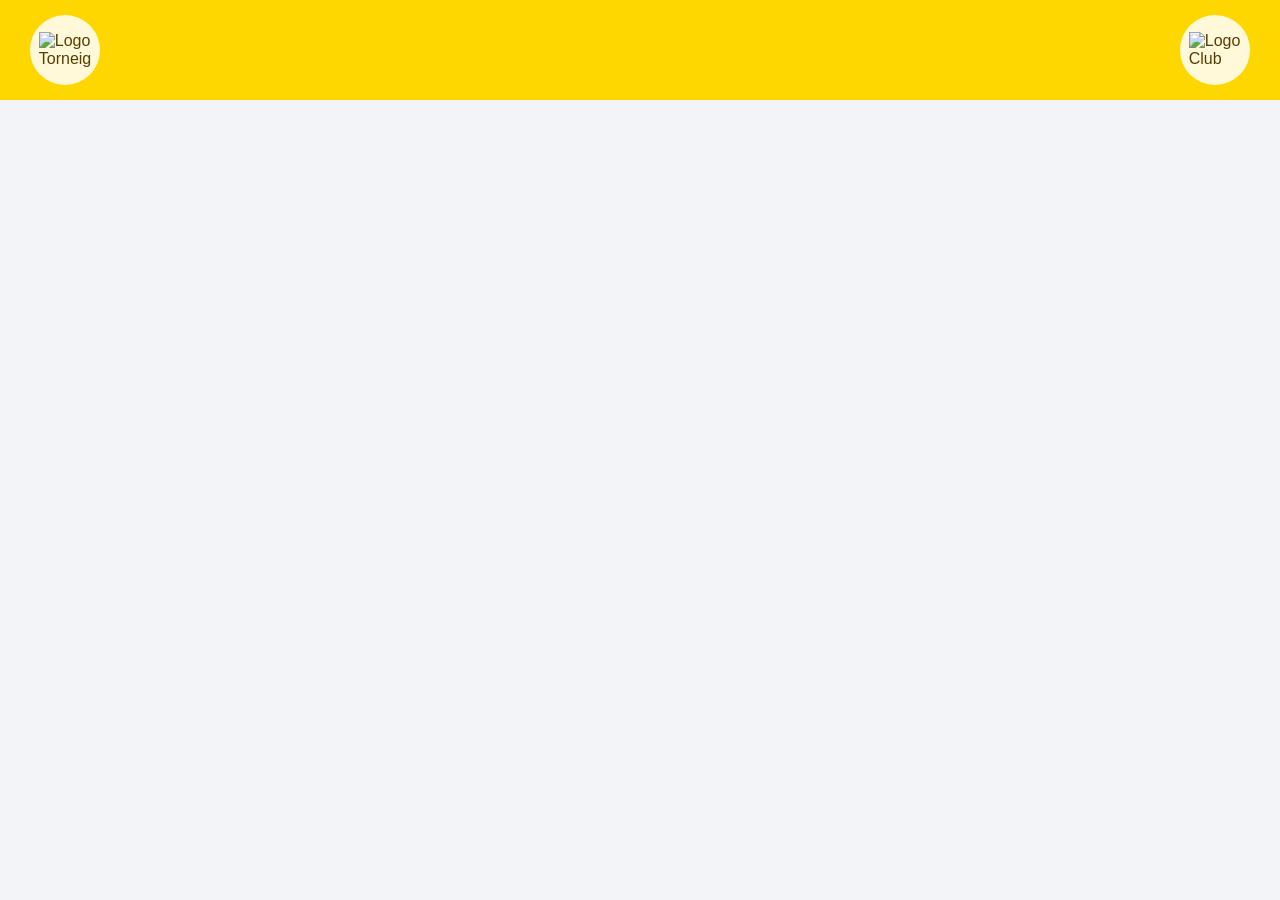
==== index.html @ f6178065 "Rename historics.html to index.html" ====
<!DOCTYPE html>
<html lang="es">
	<head>
	<meta charset="UTF-8">
	<title>Torneig d'Històrics 2026</title>
	<link id="favicon" rel="icon">
	<link rel="stylesheet" href="css/estilos.css">
	<link rel="stylesheet" href="https://cdn.jsdelivr.net/npm/bootstrap-icons@1.13.1/font/bootstrap-icons.min.css">
	</head>

	<body>

		<header>
			<div class="logo-container">
				<img id="logoTorneig" class="logo" alt="Logo Torneig">
			</div>

			<h1 id="titolTorneig"></h1>

			<div class="logo-container">
				<img id="logoClub" class="logo" alt="Logo Club">
			</div>
		</header>

		<main class="contenedor" id="contenedor">

			<!--<section id="grups"></section>

			<aside id="semifinals"></aside>-->

		</main>

		<script src="js/config.js"></script>
		<script src="js/utils.js"></script>
		<script src="js/reglament.js"></script>
		<script src="js/app.js"></script>
	</body>
</html>
---- css/estilos.css ----
*{
    margin:0;
    padding:0;
    box-sizing:border-box;
}

body{
    font-family:Segoe UI, Arial, sans-serif;
    background:#f2f4f8;
    color:#333;
}

header{
    /*background:#0c3c78;*/
	background:#FFD700;
    color:#563d04;
    padding:15px 30px;
    display:flex;
    align-items:center;
    justify-content:space-between;
}

header h1{
    flex:1;
    text-align:center;
    margin:0;
    font-size:32px;
}

.logo-container{
    width:70px;
    height:70px;
    background:#FFF9D9;
    border-radius:50%;
    display:flex;
    justify-content:center;
    align-items:center;
    flex-shrink:0;
}

.logo{
    max-width:75%;
    max-height:75%;
    object-fit:contain;
}

.contenedor{
    max-width:1400px;
    margin:30px auto;
    display:grid;
	grid-template-columns: 1fr 1fr 0.65fr;
    grid-template-rows:auto auto;
    gap:15px;
    padding:0 20px;
}

.grupos{
    display:contents;
}
.grupo{
    background:white;
    border-radius:12px;
    overflow:hidden;
    box-shadow:0 5px 15px rgba(0,0,0,.08);
}

.cabecera-grupo {
    position:relative;
    display:flex;
    align-items:center;
    justify-content:center;
    /*background:#1f6ed4;*/
	background:#815a01;
    color:white;
    padding:14px;
}

.cabecera-grupo h2 {
    margin:0;
    color:white;
    font-size:22px;
}

.btn-bloqueo {
    position:absolute;
    right:15px;
    border:none;
    background:transparent;
    color:white;
    cursor:pointer;
    font-size:24px;
    line-height:1;
    padding:0;
}

.btn-bloqueo.bloqueado {
    cursor: default;
    opacity: 0.8;
}

.grupo-bloqueado {
    position:relative;
}

.grupo-bloqueado .partidos,
.grupo-bloqueado .fase-final {
    pointer-events:none;
    opacity:0.65;
}

.grupo-bloqueado .clasificacion {
    opacity:0.8;
}

.grupo-bloqueado .clasificacion tbody tr:hover {
    background-color: transparent;
}

.grupo-bloqueado .clasificacion tbody tr:first-child:hover {
    background:#ffe412;
}

.clasificacion{
    width:100%;
    border-collapse:collapse;
    table-layout:fixed;
}

.clasificacion th,
.clasificacion td{
    text-align:center;
	padding: 8px 4px;
    /*border-bottom:1px solid #ececec;*/
	border-bottom:1px solid #fdcc5d;
}

.clasificacion th{
    background:#fdc035;
    /*border-bottom:1px solid #b37c00;*/
	border-bottom:1px solid #FDC035;
	color: #8f6300;
}

/* Primera columna: equipo */
.clasificacion th:first-child,
.clasificacion td:first-child {
    text-align:center;
    width:30%;
	padding-left:10px;
}

.clasificacion th:not(:first-child),
.clasificacion td:not(:first-child){
    width:10%;
}

.clasificacion tbody tr:first-child{
    background:#ffe412;
    font-weight:bold;
	color: #8f6313;
}

.clasificacion tbody tr:last-child td{
    /*border-bottom:1px solid #b0b8c5;*/
	border-bottom:1px solid #b58009;
}

.equip-classificacio{
    display:flex;
    align-items:center;
    gap:8px;
}

.equip-classificacio img{
    width:30px;
    height:30px;
    object-fit:contain;
    flex-shrink:0;
}

.partidos{
	padding: 2px 10px 10px 10px;
}

.partido{
    display:grid;
    grid-template-columns: minmax(0,1fr) auto minmax(0,1fr) auto;
    align-items:center;
    gap:4px;
    padding:6px 0;
    border-bottom:1px solid #fdcc5d;
}

.equipo{
    display:flex;
    align-items:center;
    gap:2px;
    min-width:0;
}


.equipo img{
    width:30px;
    height:30px;
    object-fit:contain;
    flex-shrink:0;
}

.equipo span{
    overflow:hidden;
    text-overflow:ellipsis;
    white-space:nowrap;
    font-weight:600;
	min-width:0;
}

.marcador{
    display:flex;
    align-items:center;
    gap:2px;
}

.gol{
    width:34px;
    height:32px;
    text-align:center;
    font-size:16px;
    font-weight:bold;
}

.penaltis{
    display:flex;
    align-items:center;
    gap:2px;
    color:#666;
    font-size:12px;
    white-space:nowrap;
    flex-shrink:0;
}

.penaltis span.icono{
    font-size: 16px;
}

.penal{
    width:30px;
    height:24px;
    text-align:center;
}

.penal-error {
    border: 2px solid #d32f2f;
    background-color: #ffe6e6;
}

.oculto{
    visibility:hidden;
}

.local{
    justify-content:flex-end;
    text-align:right;
}

.local span{
    order:1;
}

.local img{
    order:2;
}

.visitante{
    justify-content:flex-start;
    text-align:left;
}

.visitante img{
    order:1;
}

.visitante span{
    order:2;
}

.vs{
    text-align:center;
    font-size:20px;
    font-weight:bold;
    color:#666;
    margin:8px 0;
}



/* =========================
   SEMIFINALES
========================= */

.semifinales{
    display:flex;
    flex-direction:column;
}

.semifinales .fase-final{
    display:flex;
    flex-direction:column;
    height:100%;
}

.semifinales .semifinal{
    flex:1;
    display:flex;
    flex-direction:column;
    justify-content:center;
    padding:10px;
}

.semifinales .semifinal:first-child{
    border-bottom:1px solid #fdcc5d;
}

.semifinal-partido{
    display:grid;
    grid-template-columns:1fr auto 1fr;
    align-items:center;
    gap:2px;
}

.semifinal-equipo{
    display:flex;
    align-items:center;
    gap:2px;
    min-width:0;
}

.semifinal-local{
    justify-content:flex-end;
    text-align:right;
}

.semifinal-visitante{
    justify-content:flex-start;
    text-align:left;
}

.semifinal-equipo span{
    flex:1;
    line-height:1.15;
    white-space:normal;
    word-break:normal;
}

.semifinal-local span{
    order:1;
	font-weight: 600;
}

.semifinal-visitante span{
    order:2;
	font-weight: 600;
}

.semifinal-equipo img{
    width:30px;
    height:30px;
    flex-shrink:0;
	object-fit: contain;
}

.semifinal-local img{
    order:2;
}

.semifinal-visitante img{
    order:1;
}

.semifinal-marcador{
    display:flex;
    align-items:center;
    gap:5px;
}

.semifinal-gol{
    width:32px;
    height:30px;
    text-align:center;
    font-size:18px;
    font-weight:bold;
}

/*.semifinal-penaltis{
    display:flex;
    justify-content:center;
    align-items:center;
    gap:6px;
    margin-top:8px;
}*/

.semifinal-penaltis{
    /*display:grid;
    grid-template-columns:24px auto 24px;
    align-items:center;
    justify-content:center;*/
	margin-left: 80px;
    margin-top: 10px;
}

.semifinal-icono{
    font-size:20px;
}

.semifinal-penal{
    width:32px;
    height:30px;
    text-align:center;
}

/*==========================
    PENALTIS
==========================*/

/*.penaltis-eliminatoria {
    display:flex;
    justify-content:center;
    align-items:center;
    gap:6px;
    padding-bottom:15px;
}


.penaltis-eliminatoria .icono {
    font-size:20px;
    margin-right:5px;
}


.penaltis-eliminatoria .penal {
    width:35px;
    height:28px;
    font-size:16px;
}*/


/* =========================
   FINAL
========================= */

.final{
    display:flex;
    flex-direction:column;
    grid-column:3;
    grid-row:2;
}

.final-zona-partit{
    padding:10px;
    border-bottom:1px solid #fdcc5d;
}

.final-partido{
    display:grid;
    grid-template-columns:1fr auto 1fr;
    align-items:center;
    gap:2px;
}

.final-equipo{
    display:flex;
    align-items:center;
    gap:2px;
    min-width:0;
}

.final-local{
    justify-content:flex-end;
    text-align:right;
}

.final-visitante{
    justify-content:flex-start;
    text-align:left;
}

.final-equipo span{
    flex:1;
    line-height:1.15;
    white-space:normal;
    word-break:normal;
}

.final-local span{
    order:1;
    font-weight:600;
}

.final-visitante span{
    order:2;
    font-weight:600;
}

.final-equipo img{
    width:30px;
    height:30px;
    flex-shrink:0;
    object-fit:contain;
}

.final-local img{
    order:2;
}

.final-visitante img{
    order:1;
}

.final-marcador{
    display:flex;
    align-items:center;
    gap:5px;
}

.final-gol{
    width:32px;
    height:30px;
    text-align:center;
    font-size:18px;
    font-weight:bold;
}

.final-penaltis{
    margin-left:80px;
    margin-top:10px;
}

.final-icono{
    font-size:20px;
}

.final-penal{
    width:32px;
    height:30px;
    text-align:center;
}

/*======================
    CAMPIÓ
======================*/

.campio{
    flex:1;
    display:flex;
    flex-direction:column;
    justify-content:center;
    align-items:center;
    gap:15px;
    padding:20px;
}

.campio-titol{
    font-size:30px;
    font-weight:bold;
    color:#d4a300;
}

.campio-escut{
    width:80px;
    height:80px;
    object-fit:contain;
	flex-shrink:0;
}

.campio-nom{
    font-size:28px;
    font-weight:bold;
    text-align:center;
}




@media (max-width: 600px) {

    .btn-bloqueo {
        font-size: 30px;
        padding: 8px;
    }

}

@media (max-width:750px){

    .grupos{
        grid-template-columns:1fr;
    }

	.contenedor{
        grid-template-columns:1fr;
    }

}
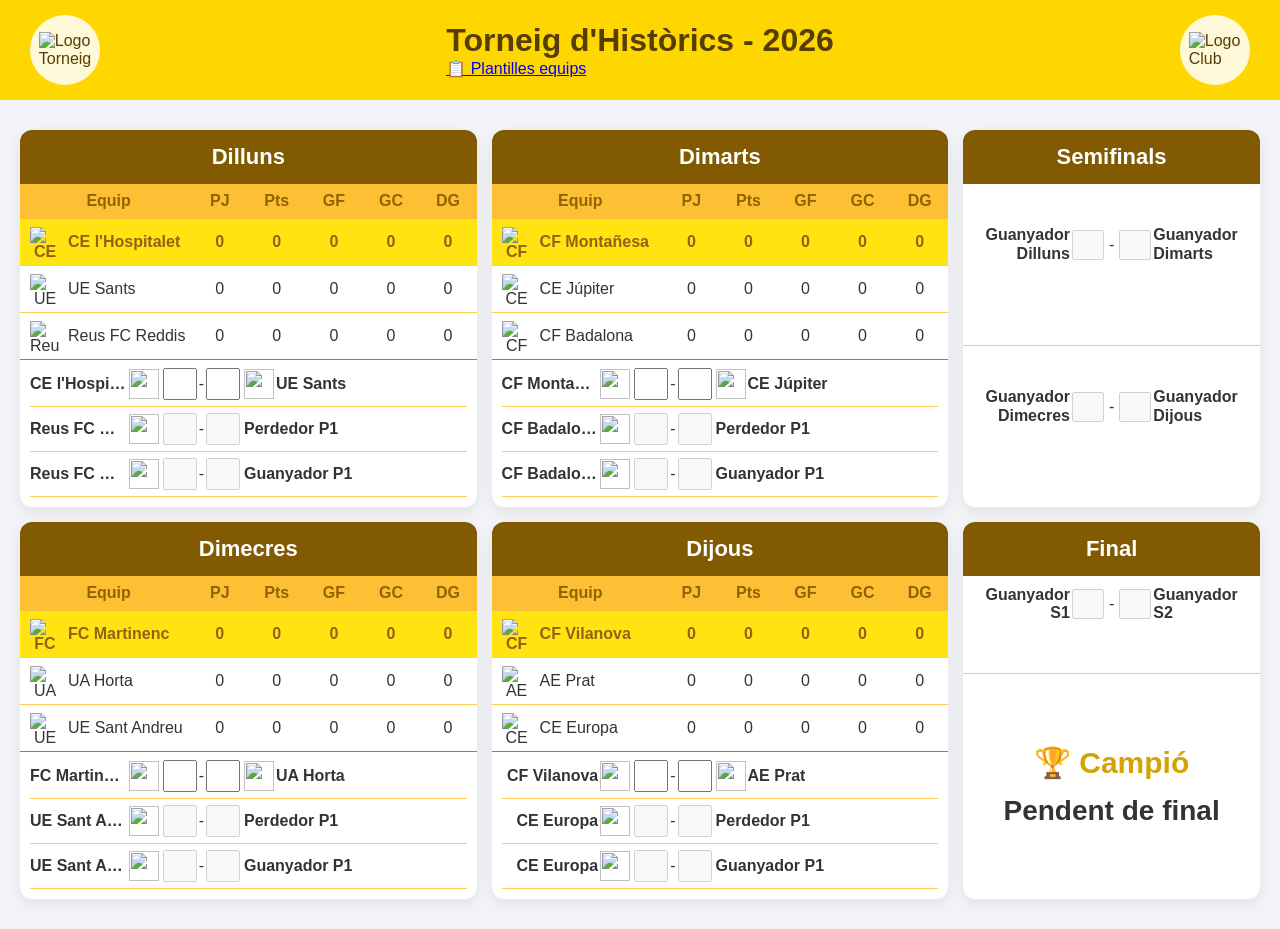
==== commit d7a308d4: "Add files via upload" ====
--- a/index.html
+++ b/index.html
@@ -1,25 +1,38 @@
 <!DOCTYPE html>
 <html lang="es">
-	<head>
-	<meta charset="UTF-8">
-	<title>Torneig d'Històrics 2026</title>
-	<link id="favicon" rel="icon">
-	<link rel="stylesheet" href="css/estilos.css">
-	<link rel="stylesheet" href="https://cdn.jsdelivr.net/npm/bootstrap-icons@1.13.1/font/bootstrap-icons.min.css">
-	</head>
+<head>
+    <meta charset="UTF-8">
+    <meta name="viewport" content="width=device-width, initial-scale=1.0">
+    <title>Torneig d'Històrics 2026</title>
+    <link id="favicon" rel="icon">
+    <link rel="stylesheet" href="https://cdn.jsdelivr.net/npm/bootstrap-icons@1.13.1/font/bootstrap-icons.min.css">
+    <link rel="stylesheet" href="css/estilos.css">
+</head>
 
 	<body>
 
 		<header>
+
 			<div class="logo-container">
 				<img id="logoTorneig" class="logo" alt="Logo Torneig">
 			</div>
 
-			<h1 id="titolTorneig"></h1>
+
+			<div class="titulo-header">
+
+				<h1 id="titolTorneig"></h1>
+
+				<a class="enlace-plantilles" href="https://futbolcat.github.io/Historics26/plantilles" target="_blank">
+					📋 Plantilles equips
+				</a>
+
+			</div>
+
 
 			<div class="logo-container">
 				<img id="logoClub" class="logo" alt="Logo Club">
 			</div>
+
 		</header>
 
 		<main class="contenedor" id="contenedor">
@@ -35,4 +48,4 @@
 		<script src="js/reglament.js"></script>
 		<script src="js/app.js"></script>
 	</body>
-</html>
+</html>
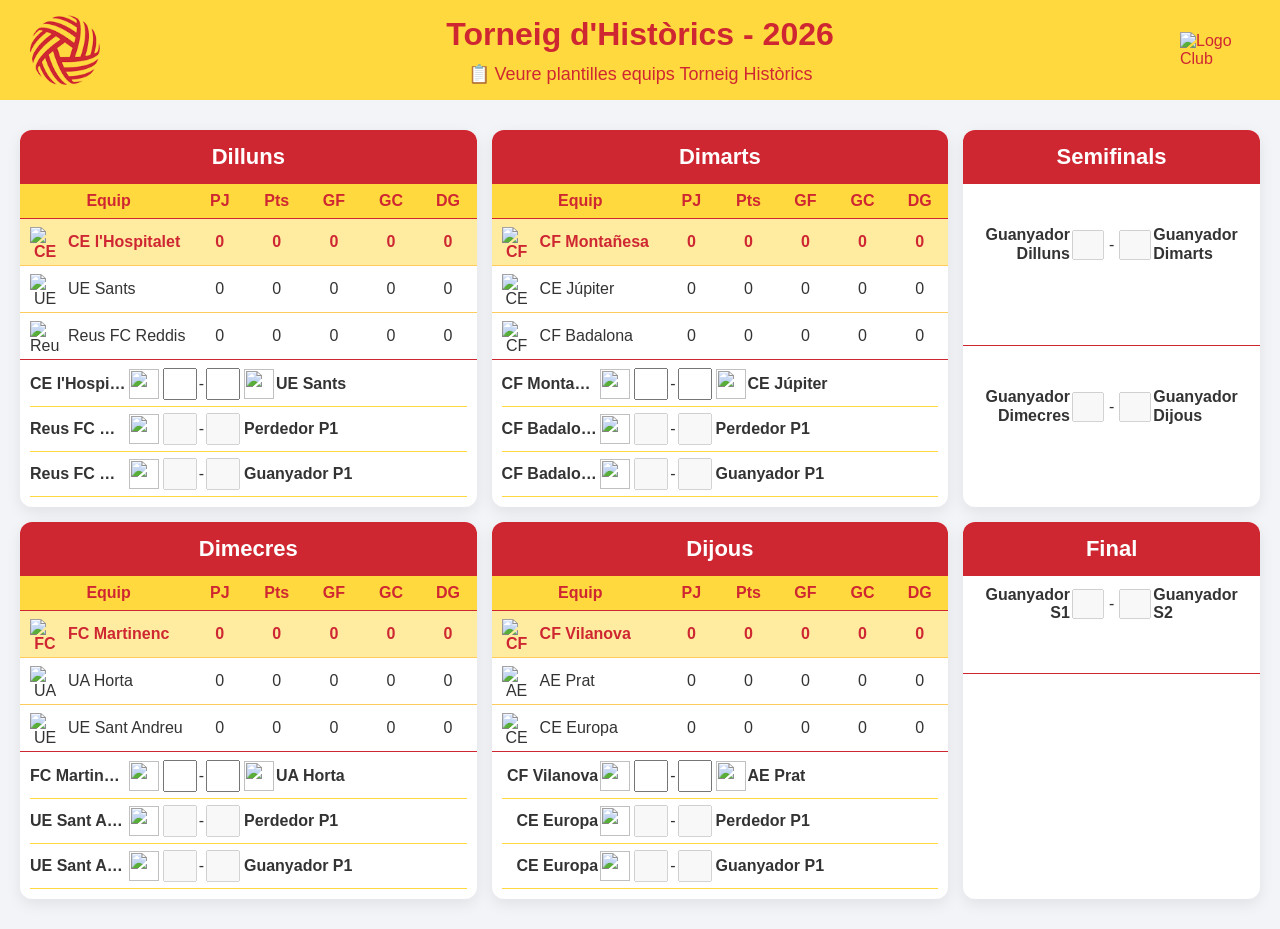
==== commit 837f3854: "Add files via upload" ====
--- a/index.html
+++ b/index.html
@@ -23,7 +23,7 @@
 				<h1 id="titolTorneig"></h1>
 
 				<a class="enlace-plantilles" href="https://futbolcat.github.io/Historics26/plantilles" target="_blank">
-					📋 Plantilles equips
+					📋 Veure plantilles equips Torneig Històrics
 				</a>
 
 			</div>
--- a/css/estilos.css
+++ b/css/estilos.css
@@ -11,9 +11,8 @@
 }
 
 header{
-    /*background:#0c3c78;*/
-	background:#FFD700;
-    color:#563d04;
+    background:#FFD93E;
+    color:#CF2732;
     padding:15px 30px;
     display:flex;
     align-items:center;
@@ -21,17 +20,34 @@
 }
 
 header h1{
-    flex:1;
-    text-align:center;
     margin:0;
     font-size:32px;
+}
+
+.titulo-header {
+    display:flex;
+    flex-direction:column;
+    align-items:center;
+    justify-content:center;
+    flex:1;
+}
+
+.enlace-plantilles {
+    color:#CF2732;
+    text-decoration:none;
+    font-size:18px;
+    margin-top:10px;
+}
+
+.enlace-plantilles:hover {
+    text-decoration:underline;
 }
 
 .logo-container{
     width:70px;
     height:70px;
-    background:#FFF9D9;
-    border-radius:50%;
+    /*background:#FFF9D9;
+    border-radius:50%;*/
     display:flex;
     justify-content:center;
     align-items:center;
@@ -39,9 +55,10 @@
 }
 
 .logo{
-    max-width:75%;
-    max-height:75%;
+    max-width:100%;
+    max-height:100%;
     object-fit:contain;
+    flex-shrink:0;
 }
 
 .contenedor{
@@ -69,8 +86,7 @@
     display:flex;
     align-items:center;
     justify-content:center;
-    /*background:#1f6ed4;*/
-	background:#815a01;
+	background:#CF2732;
     color:white;
     padding:14px;
 }
@@ -81,42 +97,39 @@
     font-size:22px;
 }
 
-.btn-bloqueo {
-    position:absolute;
-    right:15px;
-    border:none;
-    background:transparent;
-    color:white;
-    cursor:pointer;
-    font-size:24px;
-    line-height:1;
-    padding:0;
-}
-
-.btn-bloqueo.bloqueado {
-    cursor: default;
-    opacity: 0.8;
-}
-
-.grupo-bloqueado {
+/* =========================
+   BLOQUEOS CONFIG
+========================= */
+
+.grupo-bloqueado{
     position:relative;
-}
-
+	color:#767676;
+}
+
+/* Campos bloqueados */
+.grupo-bloqueado input{
+    cursor:not-allowed;
+	color:#767676;
+}
+
+/* Zonas donde no se puede interactuar */
 .grupo-bloqueado .partidos,
-.grupo-bloqueado .fase-final {
+.grupo-bloqueado .fase-final{
     pointer-events:none;
-    opacity:0.65;
-}
-
-.grupo-bloqueado .clasificacion {
-    opacity:0.8;
-}
-
-.grupo-bloqueado .clasificacion tbody tr:hover {
-    background-color: transparent;
-}
-
-.grupo-bloqueado .clasificacion tbody tr:first-child:hover {
+    opacity:0.75;
+}
+
+/* Tabla clasificación */
+.grupo-bloqueado .clasificacion{
+    opacity:0.75;
+}
+
+/* Evitar efectos hover al estar bloqueado */
+.grupo-bloqueado .clasificacion tbody tr:hover{
+    background-color:transparent;
+}
+
+.grupo-bloqueado .clasificacion tbody tr:first-child:hover{
     background:#ffe412;
 }
 
@@ -135,10 +148,11 @@
 }
 
 .clasificacion th{
-    background:#fdc035;
-    /*border-bottom:1px solid #b37c00;*/
-	border-bottom:1px solid #FDC035;
-	color: #8f6300;
+    background: #FFD93E;
+    border-bottom:1px solid #CF2732;
+	/*border-bottom:1px solid #FDC035;*/
+	/*color: #8f6300;*/
+	color: #CF2732;
 }
 
 /* Primera columna: equipo */
@@ -155,14 +169,16 @@
 }
 
 .clasificacion tbody tr:first-child{
-    background:#ffe412;
+    /*background:#ffe412;*/
+	background: #FFECA1;
     font-weight:bold;
-	color: #8f6313;
+	/*color: #8f6313;*/
+	color: #CF2732;
 }
 
 .clasificacion tbody tr:last-child td{
-    /*border-bottom:1px solid #b0b8c5;*/
-	border-bottom:1px solid #b58009;
+    border-bottom:1px solid #CF2732;
+	/*border-bottom:1px solid #b58009;*/
 }
 
 .equip-classificacio{
@@ -188,7 +204,8 @@
     align-items:center;
     gap:4px;
     padding:6px 0;
-    border-bottom:1px solid #fdcc5d;
+    /*border-bottom:1px solid #fdcc5d;*/
+	border-bottom:1px solid #FFD93E;
 }
 
 .equipo{
@@ -317,7 +334,7 @@
 }
 
 .semifinales .semifinal:first-child{
-    border-bottom:1px solid #fdcc5d;
+    border-bottom:1px solid #CF2732;
 }
 
 .semifinal-partido{
@@ -417,32 +434,6 @@
     text-align:center;
 }
 
-/*==========================
-    PENALTIS
-==========================*/
-
-/*.penaltis-eliminatoria {
-    display:flex;
-    justify-content:center;
-    align-items:center;
-    gap:6px;
-    padding-bottom:15px;
-}
-
-
-.penaltis-eliminatoria .icono {
-    font-size:20px;
-    margin-right:5px;
-}
-
-
-.penaltis-eliminatoria .penal {
-    width:35px;
-    height:28px;
-    font-size:16px;
-}*/
-
-
 /* =========================
    FINAL
 ========================= */
@@ -456,7 +447,7 @@
 
 .final-zona-partit{
     padding:10px;
-    border-bottom:1px solid #fdcc5d;
+    border-bottom:1px solid #CF2732;
 }
 
 .final-partido{
@@ -558,6 +549,10 @@
     padding:20px;
 }
 
+.campio-escondit{
+    display:none !important;
+}
+
 .campio-titol{
     font-size:30px;
     font-weight:bold;
@@ -575,28 +570,164 @@
     font-size:28px;
     font-weight:bold;
     text-align:center;
-}
-
-
-
-
-@media (max-width: 600px) {
-
-    .btn-bloqueo {
-        font-size: 30px;
-        padding: 8px;
-    }
-
-}
+	color: #CF2732;
+}
+
+/* Quitar flechas de inputs tipo number */
+
+/* Chrome, Edge, Safari */
+input[type="number"]::-webkit-inner-spin-button,
+input[type="number"]::-webkit-outer-spin-button {
+    -webkit-appearance: none;
+    margin: 0;
+}
+
+/* Firefox */
+input[type="number"] {
+    -moz-appearance: textfield;
+}
+
+
+/*======================
+    MÒVIL
+======================*/
 
 @media (max-width:750px){
 
-    .grupos{
+    /* Layout principal */
+    .grupos,
+    .contenedor {
         grid-template-columns:1fr;
     }
 
-	.contenedor{
-        grid-template-columns:1fr;
-    }
-
+
+    /* Header */
+    header {
+        flex-direction:row;
+        padding:8px;
+        gap:5px;
+    }
+
+
+    .logo-container {
+        flex:0 0 auto;
+        padding:0;
+    }
+
+
+    .logo {
+        max-width:35px;
+        max-height:35px;
+    }
+
+
+    .titulo-header {
+        flex:1;
+        min-width:0;
+        order:0;
+    }
+
+
+    header h1 {
+        font-size:17px;
+        line-height:1.1;
+    }
+
+
+    .enlace-plantilles {
+        font-size:11px;
+        margin-top:2px;
+    }
+
+
+    /* Tarjetas */
+    .grupo {
+        width:100%;
+    }
+
+
+    /* Clasificación */
+    .clasificacion {
+        font-size:14px;
+		table-layout: fixed;
+		width: 100%;
+    }
+
+
+    .clasificacion th,
+    .clasificacion td {
+        padding:5px 3px;
+    }
+
+	.clasificacion th:first-child,
+	.clasificacion td:first-child {
+		width: 50%;
+		text-align: left;
+	}
+
+	.clasificacion th:not(:first-child),
+	.clasificacion td:not(:first-child) {
+		width: 10%;
+		text-align: center;
+	}
+
+
+    /* Marcadores */
+    .gol,
+    .penal {
+        width:45px;
+    }
+
+}
+@media (max-width:360px){
+
+    header h1 {
+        font-size:14px;
+    }
+
+}
+
+@media (max-width:750px){
+
+    .contenedor {
+        display:flex;
+        flex-direction:column;
+        gap:15px;
+        padding:0 10px;
+    }
+
+    .grupo:nth-of-type(2){
+        order:1; /* Dilluns */
+    }
+
+    .grupo:nth-of-type(3){
+        order:2; /* Dimarts */
+    }
+
+    .grupo:nth-of-type(4){
+        order:3; /* Dimecres */
+    }
+
+    .grupo:nth-of-type(5){
+        order:4; /* Dijous */
+    }
+
+
+    .semifinales{
+        order:5;
+    }
+
+
+    .final{
+        order:6;
+    }
+
+	.partido .equipo span {
+			display:none;
+		}
+
+		.partido .equipo img {
+			width:35px;
+			height:35px;
+		}
 }
